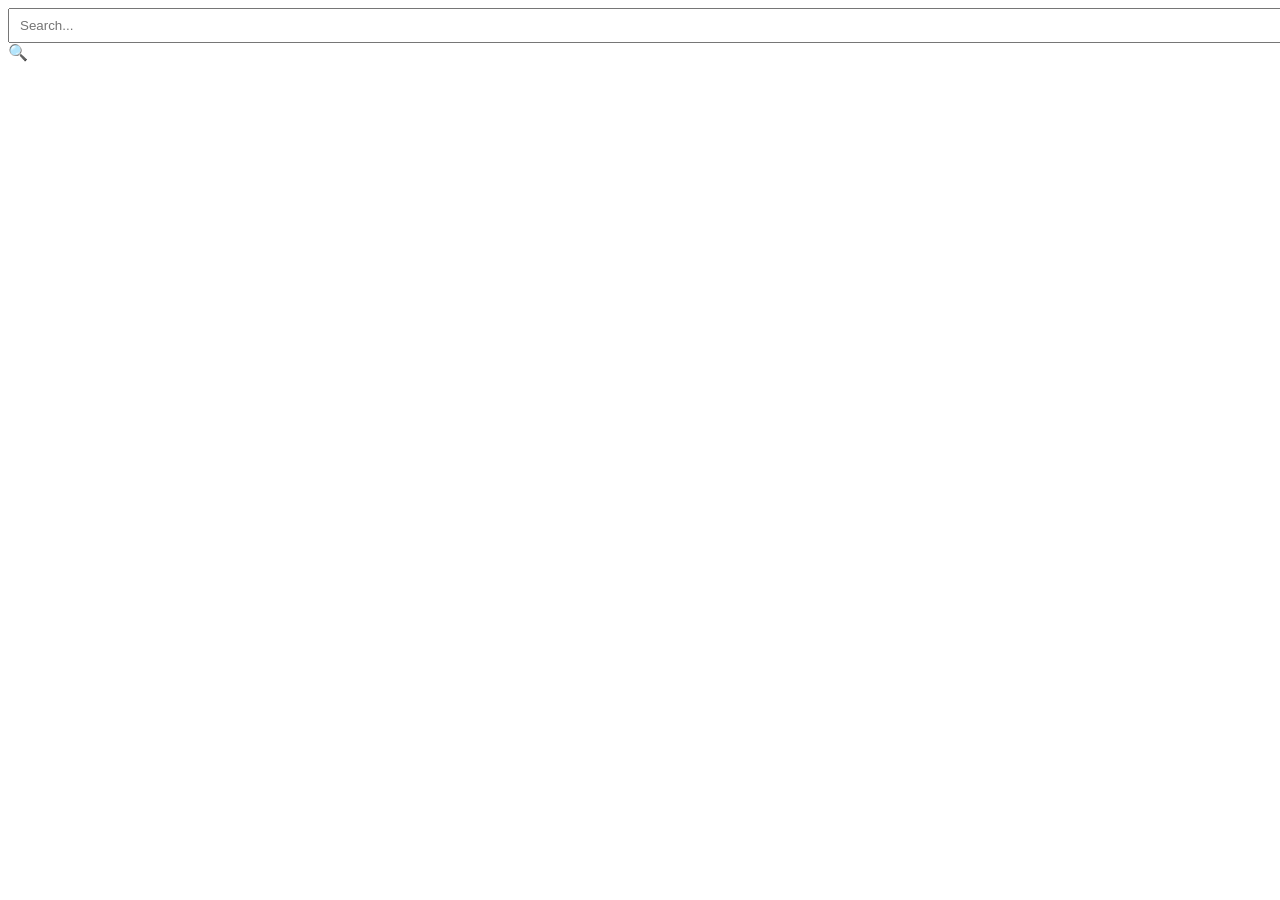
==== example.html @ a0e6f304 "Create Header" ====
<!DOCTYPE html>
<html lang="en">

<head>
  <meta charset="UTF-8">
  <meta name="viewport" content="width=device-width, initial-scale=1.0">
  <title>Document</title>
  <link rel="stylesheet" href="https://unpkg.com/hugeicons@latest/build/hugeicons.css" />
  


  <style>
    .hgi {
      font-size: 32px;
      color: #333;
    }

    search-box {
      position: relative;
      width: 250px;
    }

    .search-box input {
      width: 100%;
      padding: 8px 30px 8px 10px;
    }

    .search-box i {
      position: absolute;
      right: 8px;
      top: 8px;
    }
  </style>
</head>

<body>
  <i class="hgi hgi-stroke hgi-search-01"></i>
  <div class="search-box">
  <input type="text" placeholder="Search...">
  🔍
</div>

</body>

</html>
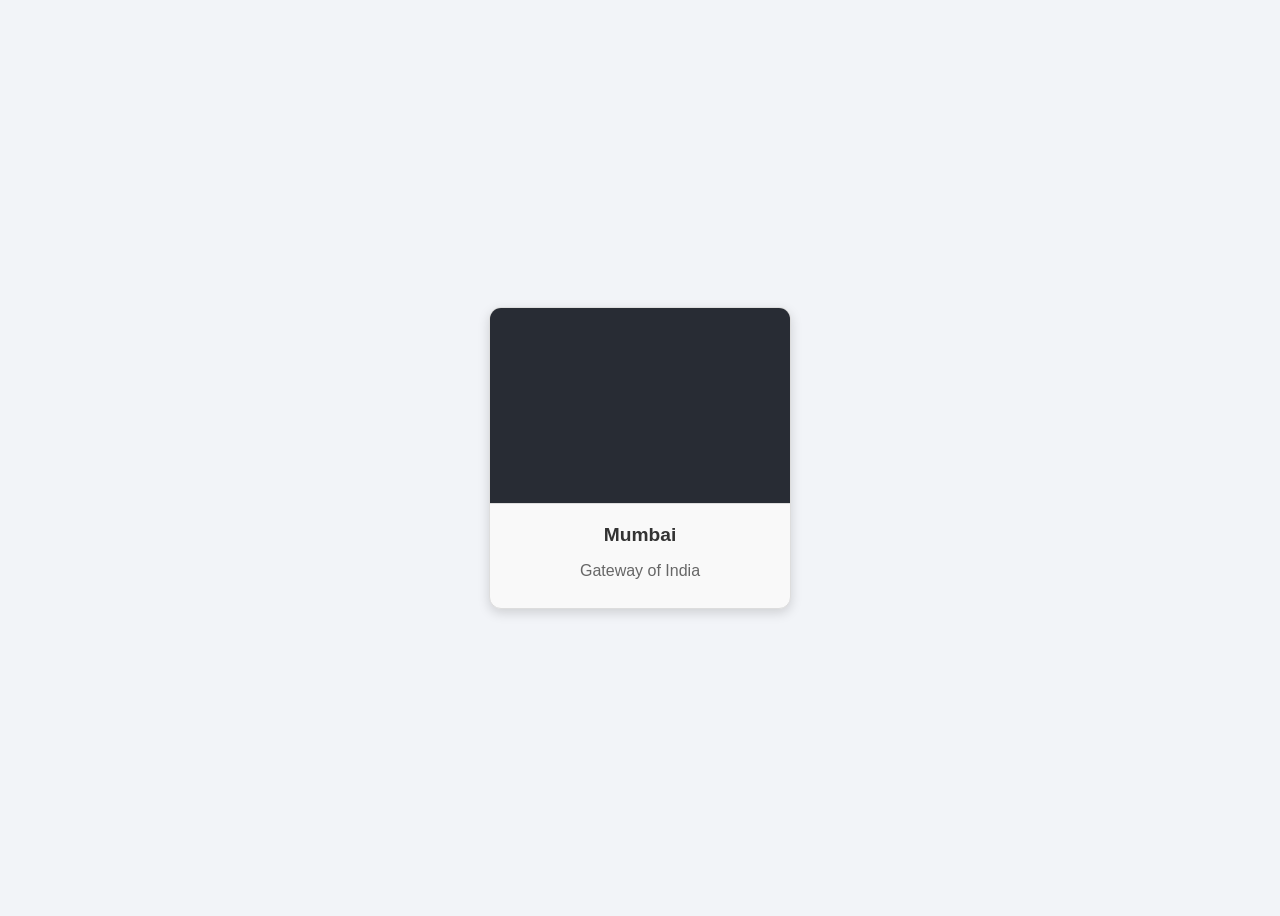
==== commit 688ed6fc: "Create a Places Card Section" ====
--- a/example.html
+++ b/example.html
@@ -1,45 +1,20 @@
 <!DOCTYPE html>
 <html lang="en">
+<head>
+  <meta charset="UTF-8" />
+  <meta name="viewport" content="width=device-width, initial-scale=1.0" />
+  <title>Place Card</title>
+  <link rel="stylesheet" href="example.css" />
+</head>
+<body>
 
-<head>
-  <meta charset="UTF-8">
-  <meta name="viewport" content="width=device-width, initial-scale=1.0">
-  <title>Document</title>
-  <link rel="stylesheet" href="https://unpkg.com/hugeicons@latest/build/hugeicons.css" />
-  
-
-
-  <style>
-    .hgi {
-      font-size: 32px;
-      color: #333;
-    }
-
-    search-box {
-      position: relative;
-      width: 250px;
-    }
-
-    .search-box input {
-      width: 100%;
-      padding: 8px 30px 8px 10px;
-    }
-
-    .search-box i {
-      position: absolute;
-      right: 8px;
-      top: 8px;
-    }
-  </style>
-</head>
-
-<body>
-  <i class="hgi hgi-stroke hgi-search-01"></i>
-  <div class="search-box">
-  <input type="text" placeholder="Search...">
-  🔍
-</div>
+  <div class="place-card">
+    <img src="image.png" alt="Gateway of India" class="place-img">
+    <div class="place-info">
+      <h2 class="place-city">Mumbai</h2>
+      <p class="place-name">Gateway of India</p>
+    </div>
+  </div>
 
 </body>
-
-</html>+</html>
--- a/example.css
+++ b/example.css
@@ -0,0 +1,48 @@
+body {
+  display: flex;
+  justify-content: center;
+  align-items: center;
+  min-height: 100vh;
+  background: #f2f4f8;
+  font-family: "Poppins", sans-serif;
+}
+
+.place-card {
+  width: 300px;
+  height: 300px;
+  border-radius: 12px;
+  background: rgb(249, 249, 249);
+  border: 1px solid #ddd;
+  overflow: hidden;
+  box-shadow: 0 4px 12px rgba(0, 0, 0, 0.15);
+  transition: transform 0.3s ease, box-shadow 0.3s ease;
+}
+
+.place-card:hover {
+  transform: translateY(-6px);
+  box-shadow: 0 6px 18px rgba(0, 0, 0, 0.25);
+}
+
+.place-img {
+  width: 100%;
+  height: 65%;
+  object-fit: cover;
+  border-bottom: 1px solid #ddd;
+}
+
+.place-info {
+  text-align: center;
+  padding: 10px;
+}
+
+.place-city {
+  font-size: 1.2rem;
+  font-weight: 600;
+  margin: 6px 0;
+  color: #333;
+}
+
+.place-name {
+  font-size: 1rem;
+  color: #666;
+}
